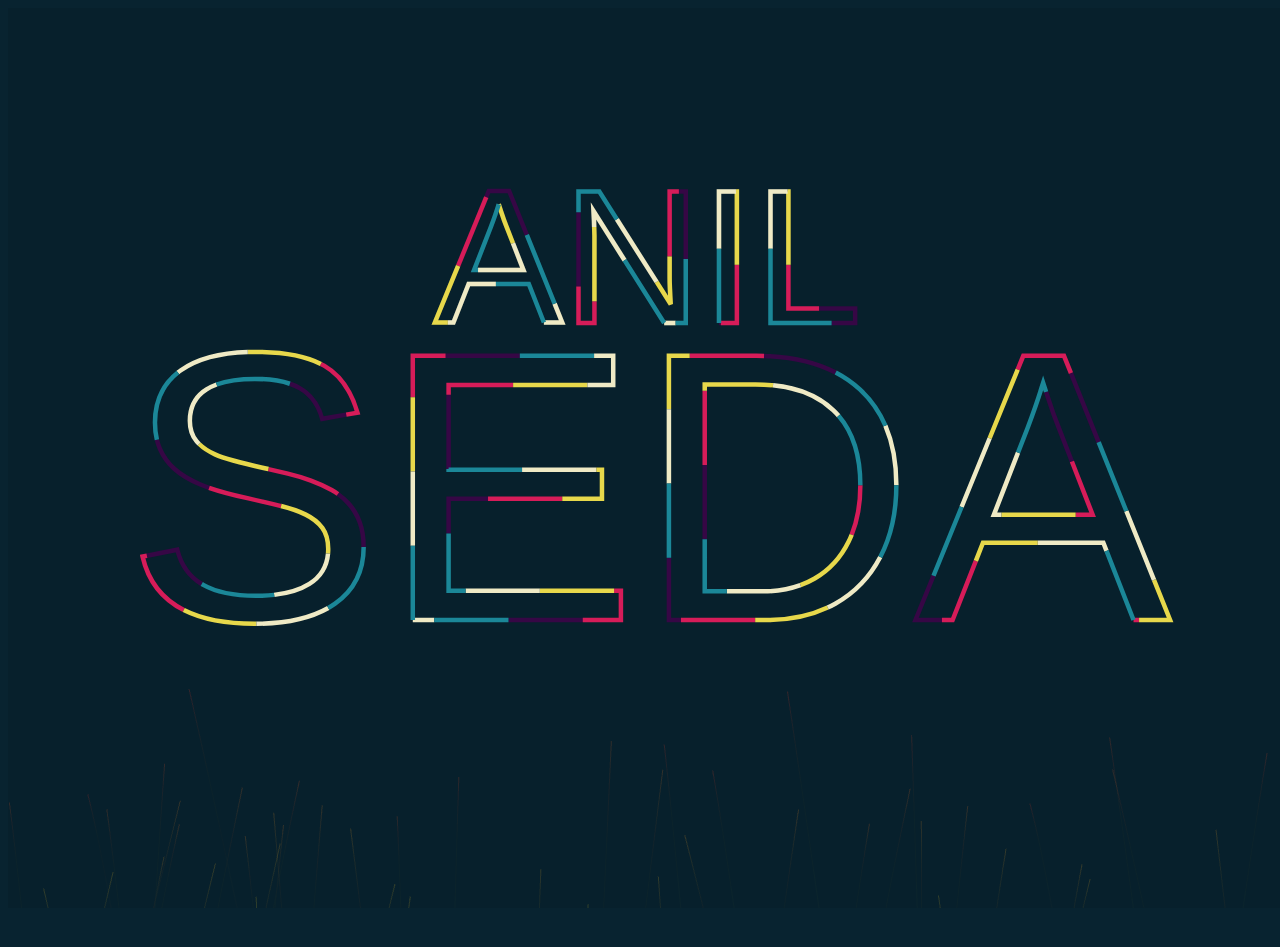
==== index.html @ 73c4ae9b "xd" ====
<!DOCTYPE html>
<html>
<head>
	<title>Anıl ♥ Seda</title>
 
 	<script type="text/javascript" src="assets/js/jquery.js"></script>
	
	<style type="text/css">
		html, body {
  height: 100%;
}

body {
  background: #082330;
  background-size: .12em 100%;
  font: 16em/1 Arial;
}

.text--line {
  font-size: .5em;
}

svg {
  position: absolute;
  width: 100%;
  height: 100%;
}

.text-copy {
  fill: none;
  stroke: white;
  stroke-dasharray: 7% 28%;
  stroke-width: 3px;
  -webkit-animation: stroke-offset 9s infinite linear;
          animation: stroke-offset 9s infinite linear;
}
.text-copy:nth-child(1) {
  stroke: #360745;
  stroke-dashoffset: 7%;
}
.text-copy:nth-child(2) {
  stroke: #D61C59;
  stroke-dashoffset: 14%;
}
.text-copy:nth-child(3) {
  stroke: #E7D84B;
  stroke-dashoffset: 21%;
}
.text-copy:nth-child(4) {
  stroke: #EFEAC5;
  stroke-dashoffset: 28%;
}
.text-copy:nth-child(5) {
  stroke: #1B8798;
  stroke-dashoffset: 35%;
}

@-webkit-keyframes stroke-offset {
  50% {
    stroke-dashoffset: 35%;
    stroke-dasharray: 0 87.5%;
  }
}

@keyframes stroke-offset {
  50% {
    stroke-dashoffset: 35%;
    stroke-dasharray: 0 87.5%;
  }
}

	</style>
</head>
<body>
 
<!-- PAGELOADER -->
<svg viewBox="0 0 800 600">
  <symbol id="s-text">
    <text text-anchor="middle"
          x="50%"
          y="35%"
          class="text--line"
          >
      ANIL
    </text>
    <text text-anchor="middle"
          x="50%"
          y="68%"
          class="text--line2"
          >
      SEDA
    </text>
    
  </symbol>
  
  <g class="g-ants">
    <use xlink:href="#s-text"
      class="text-copy"></use>     
    <use xlink:href="#s-text"
      class="text-copy"></use>     
    <use xlink:href="#s-text"
      class="text-copy"></use>     
    <use xlink:href="#s-text"
      class="text-copy"></use>     
    <use xlink:href="#s-text"
      class="text-copy"></use>     
  </g>
  
  
</svg>
</div>
<canvas id="c"></canvas>
<!-- PAGELOADER -->
 <script type="text/javascript">
 
setInterval(function(){ 	window.location ='home.html'; }, 5000);
var gl = c.getContext( 'webgl', { preserveDrawingBuffer: true } )
	,	w = c.width = window.innerWidth
	,	h = c.height = window.innerHeight

	,	webgl = {}
	,	opts = {
		projectileAlpha: .8,
		projectileLineWidth: 1.3,
		fireworkAngleSpan: .5,
		baseFireworkVel: 3,
		addedFireworkVel: 3,
		gravity: .03,
		lowVelBoundary: -.2,
		xFriction: .995,
		baseShardVel: 1,
		addedShardVel: .2,
		fireworks: 10000,
		baseShardsParFirework: 10,
		addedShardsParFirework: 10,
		shardFireworkVelMultiplier: .3,
		initHueMultiplier: 1/360,
		runHueAdder: .1/360
	}

webgl.vertexShaderSource = `
uniform int u_mode;
uniform vec2 u_res;
attribute vec4 a_data;
varying vec4 v_color;

vec3 h2rgb( float h ){
	return clamp( abs( mod( h * 6. + vec3( 0, 4, 2 ), 6. ) - 3. ) -1., 0., 1. );
}
void clear(){
	gl_Position = vec4( a_data.xy, 0, 1 );
	v_color = vec4( 0, 0, 0, a_data.w );
}
void draw(){
	gl_Position = vec4( vec2( 1, -1 ) * ( ( a_data.xy / u_res ) * 2. - 1. ), 0, 1 );
	v_color = vec4( h2rgb( a_data.z ), a_data.w );
}
void main(){
	if( u_mode == 0 )
		draw();
	else
		clear();
}
`;
webgl.fragmentShaderSource = `
precision mediump float;
varying vec4 v_color;

void main(){
	gl_FragColor = v_color;
}
`;

webgl.vertexShader = gl.createShader( gl.VERTEX_SHADER );
gl.shaderSource( webgl.vertexShader, webgl.vertexShaderSource );
gl.compileShader( webgl.vertexShader );

webgl.fragmentShader = gl.createShader( gl.FRAGMENT_SHADER );
gl.shaderSource( webgl.fragmentShader, webgl.fragmentShaderSource );
gl.compileShader( webgl.fragmentShader );

webgl.shaderProgram = gl.createProgram();
gl.attachShader( webgl.shaderProgram, webgl.vertexShader );
gl.attachShader( webgl.shaderProgram, webgl.fragmentShader );

gl.linkProgram( webgl.shaderProgram );
gl.useProgram( webgl.shaderProgram );

webgl.dataAttribLoc = gl.getAttribLocation( webgl.shaderProgram, 'a_data' );
webgl.dataBuffer = gl.createBuffer();

gl.enableVertexAttribArray( webgl.dataAttribLoc );
gl.bindBuffer( gl.ARRAY_BUFFER, webgl.dataBuffer );
gl.vertexAttribPointer( webgl.dataAttribLoc, 4, gl.FLOAT, false, 0, 0 );

webgl.resUniformLoc = gl.getUniformLocation( webgl.shaderProgram, 'u_res' );
webgl.modeUniformLoc = gl.getUniformLocation( webgl.shaderProgram, 'u_mode' );

gl.viewport( 0, 0, w, h );
gl.uniform2f( webgl.resUniformLoc, w, h );

gl.blendFunc( gl.SRC_ALPHA, gl.ONE_MINUS_SRC_ALPHA );
gl.enable( gl.BLEND );

gl.lineWidth( opts.projectileLineWidth );

webgl.data = [];

webgl.clear = function(){
	
	gl.uniform1i( webgl.modeUniformLoc, 1 );
	var a = .1;
	webgl.data = [
		-1, -1, 0, a,
		 1, -1, 0, a,
		-1,  1, 0, a,
		-1,  1, 0, a,
		 1, -1, 0, a,
		 1,  1, 0, a
	];
	webgl.draw( gl.TRIANGLES );
	gl.uniform1i( webgl.modeUniformLoc, 0 );
	webgl.data.length = 0;
}
webgl.draw = function( glType ){
	
	gl.bufferData( gl.ARRAY_BUFFER, new Float32Array( webgl.data ), gl.STATIC_DRAW );
	gl.drawArrays( glType, 0, webgl.data.length / 4 );
}

var	fireworks = []
	,	tick = 0
	,	sins = []
	,	coss = []
	,	maxShardsParFirework = opts.baseShardsParFirework + opts.addedShardsParFirework
	,	tau = 6.283185307179586476925286766559;

for( var i = 0; i < maxShardsParFirework; ++i ){
	sins[ i ] = Math.sin( tau * i / maxShardsParFirework );
	coss[ i ] = Math.cos( tau * i / maxShardsParFirework );
}

function Firework(){
	this.reset();
	this.shards = [];
	for( var i = 0; i < maxShardsParFirework; ++i )
		this.shards.push( new Shard( this ) );
}
Firework.prototype.reset = function(){
	
	var angle = -Math.PI / 2 + ( Math.random() - .5 )* opts.fireworkAngleSpan
		,	vel = opts.baseFireworkVel + opts.addedFireworkVel * Math.random();
	
	this.mode = 0;
	this.vx = vel * Math.cos( angle );
	this.vy = vel * Math.sin( angle );
	
	this.x = Math.random() * w;
	this.y = h;
	
	this.hue = tick * opts.initHueMultiplier;
	
}
Firework.prototype.step = function(){
	
	if( this.mode === 0 ){
		
		var ph = this.hue
			,	px = this.x
			,	py = this.y;
		
		this.hue += opts.runHueAdder;
	
		this.x += this.vx *= opts.xFriction;
		this.y += this.vy += opts.gravity;
		
		webgl.data.push(
			px, py, ph, opts.projectileAlpha * .2,
			this.x, this.y, this.hue, opts.projectileAlpha * .2 );
		
		if( this.vy >= opts.lowVelBoundary ){
			this.mode = 1;

			this.shardAmount = opts.baseShardsParFirework + opts.addedShardsParFirework * Math.random() | 0;

			var baseAngle = Math.random() * tau
				,	x = Math.cos( baseAngle )
				,	y = Math.sin( baseAngle )
				,	sin = sins[ this.shardAmount ]
				,	cos = coss[ this.shardAmount ];

			for( var i = 0; i < this.shardAmount; ++i ){

				var vel = opts.baseShardVel + opts.addedShardVel * Math.random();
				this.shards[ i ].reset( x * vel, y * vel )
				var X = x;
				x = x * cos - y * sin;
				y = y * cos + X * sin;
			}
		}

	} else if( this.mode === 1 ) {
		
		this.ph = this.hue
		this.hue += opts.runHueAdder;
		
		var allDead = true;
		for( var i = 0; i < this.shardAmount; ++i ){
			var shard = this.shards[ i ];
			if( !shard.dead ){
				shard.step();
				allDead = false;
			}
		}
		
		if( allDead )
			this.reset();
	}
	
}
function Shard( parent ){
	this.parent = parent;
}
Shard.prototype.reset = function( vx, vy ){
	this.x = this.parent.x;
	this.y = this.parent.y;
	this.vx = this.parent.vx * opts.shardFireworkVelMultiplier + vx;
	this.vy = this.parent.vy * opts.shardFireworkVelMultiplier + vy;
	this.starty = this.y;
	this.dead = false;
	this.tick = 1;
}
Shard.prototype.step = function(){
	
	this.tick += .05;
	
	var px = this.x
		,	py = this.y;
	
	this.x += this.vx *= opts.xFriction;
	this.y += this.vy += opts.gravity;
	
	var proportion = 1 - ( this.y - this.starty ) / ( h - this.starty );
	
	webgl.data.push(
		px, py, this.parent.ph, opts.projectileAlpha / this.tick,
		this.x, this.y, this.parent.hue, opts.projectileAlpha / this.tick );
	
	if( this.y > h )
		this.dead = true;
}

function anim(){
	
	window.requestAnimationFrame( anim )
	
	webgl.clear();
	
	++tick;
	
	if( fireworks.length < opts.fireworks )
		fireworks.push( new Firework );
	
	fireworks.map( function( firework ){ firework.step(); } );
	
	webgl.draw( gl.LINES );
}
anim();

window.addEventListener( 'resize', function(){
	
	w = c.width = window.innerWidth;
	h = c.height = window.innerHeight;
	
	gl.viewport( 0, 0, w, h );
	gl.uniform2f( webgl.resUniformLoc, w, h );
})
window.addEventListener( 'click', function( e ){
	var firework = new Firework();
	firework.x = e.clientX;
	firework.y = e.clientY;
	firework.vx = 0;
	firework.vy = 0;
	fireworks.push( firework );
});

 </script>
</body>
</html>
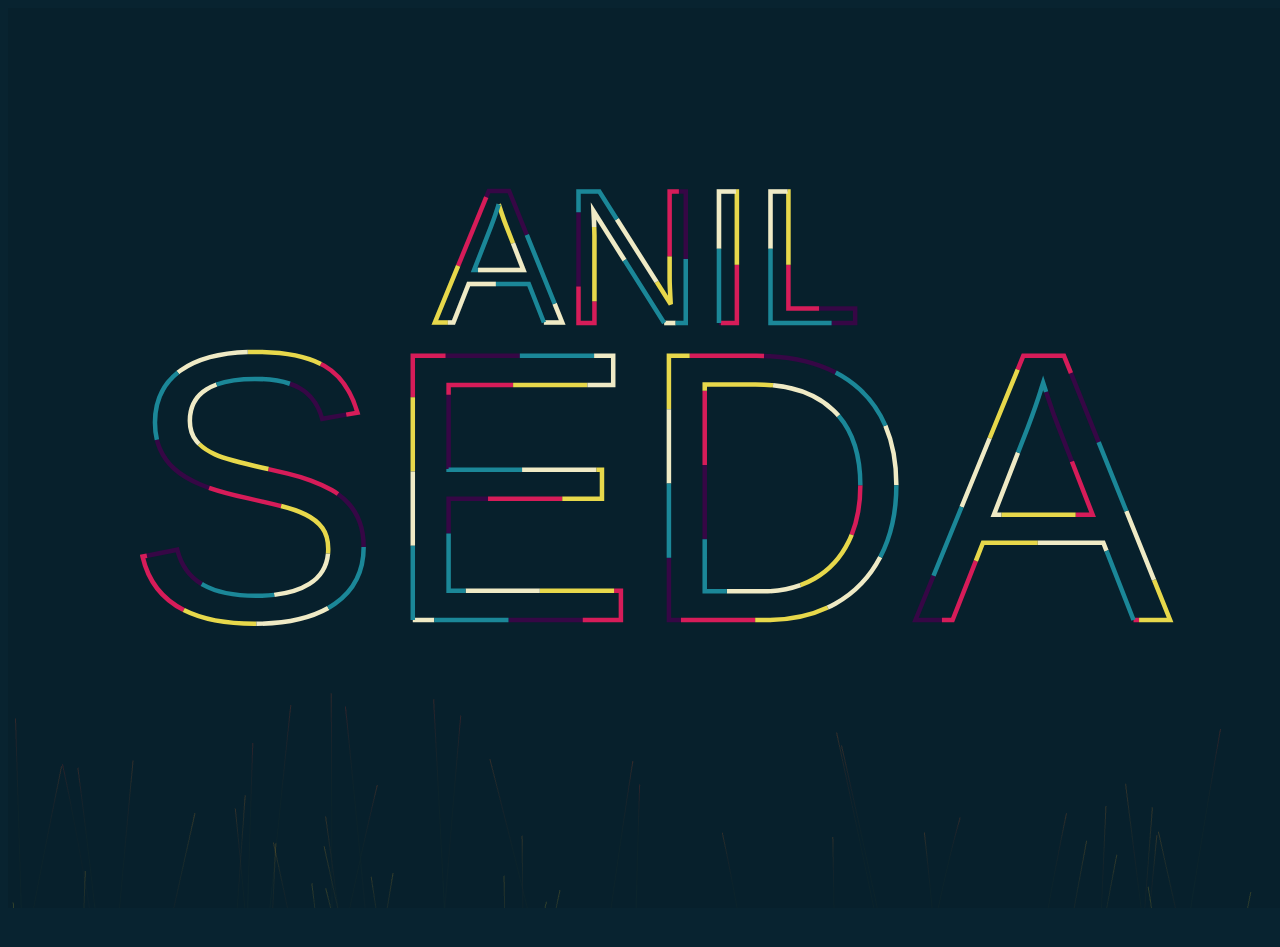
==== commit 1c721e02: "x" ====
--- a/index.html
+++ b/index.html
@@ -4,7 +4,6 @@
 	<title>Anıl ♥ Seda</title>
  
  	<script type="text/javascript" src="assets/js/jquery.js"></script>
-	
 	<style type="text/css">
 		html, body {
   height: 100%;
@@ -386,4 +385,4 @@
 
  </script>
 </body>
-</html>+</html>
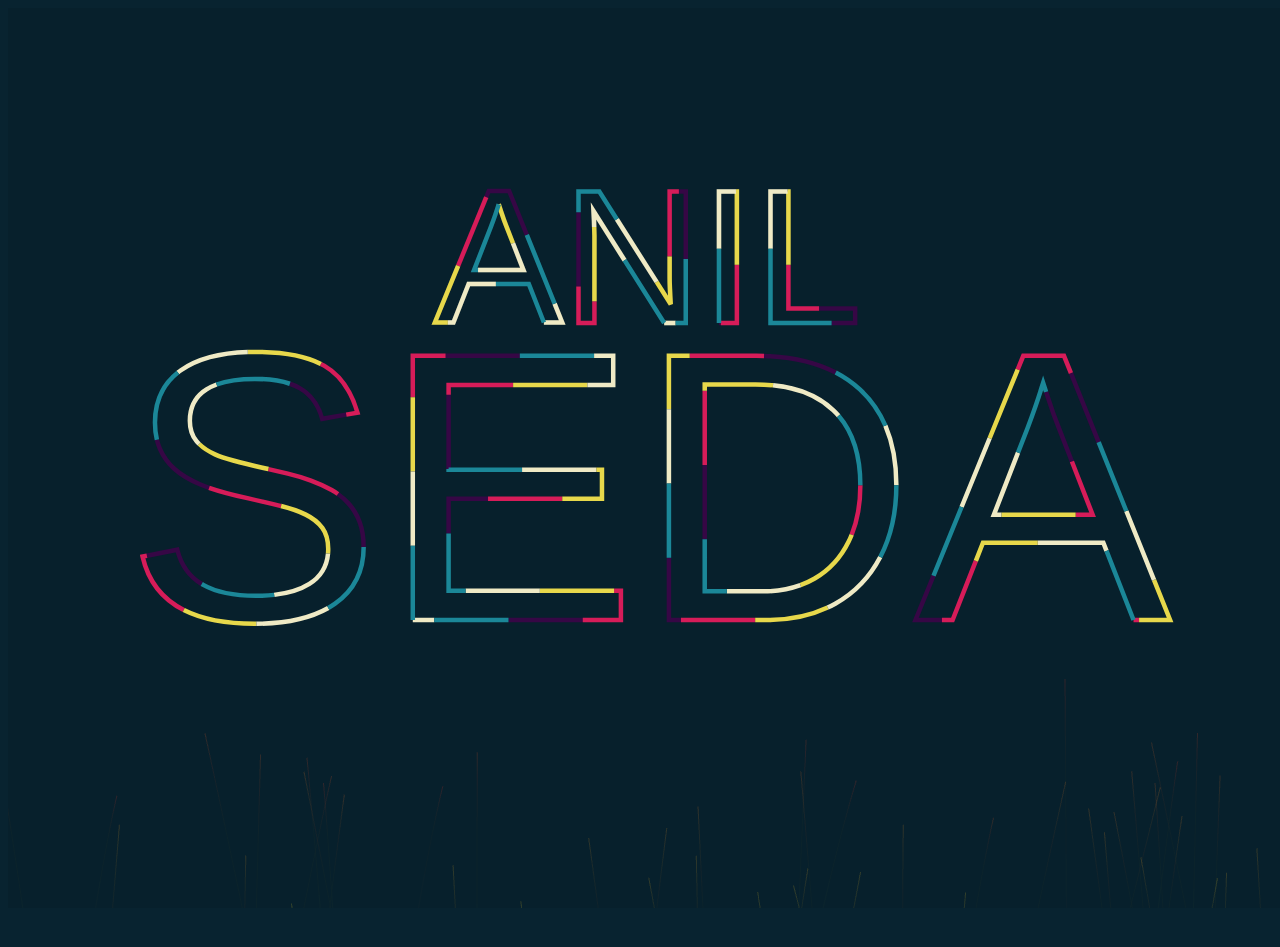
==== commit 73ab2792: "Update index.html" ====
--- a/index.html
+++ b/index.html
@@ -2,7 +2,8 @@
 <html>
 <head>
 	<title>Anıl ♥ Seda</title>
- 
+ <meta name="viewport" content="width=device-width, initial-scale=1.0">
+
  	<script type="text/javascript" src="assets/js/jquery.js"></script>
 	<style type="text/css">
 		html, body {
